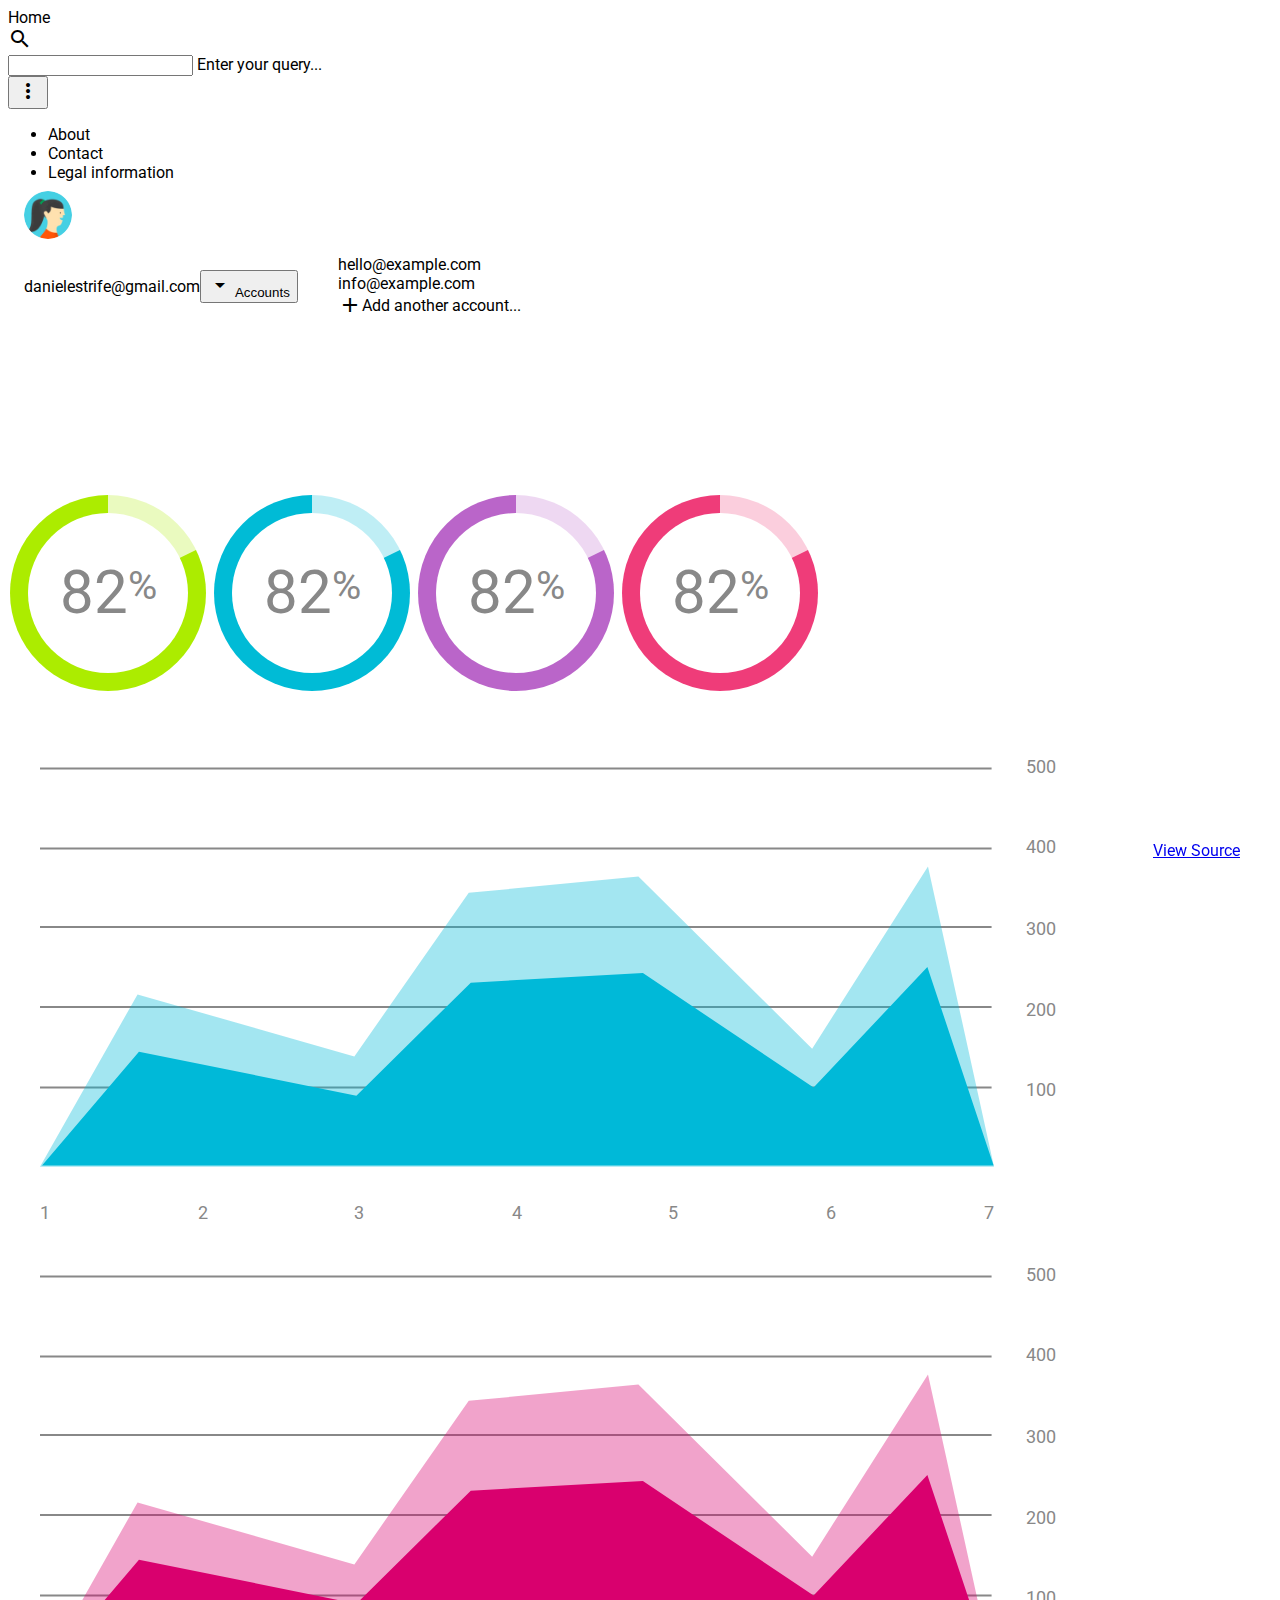
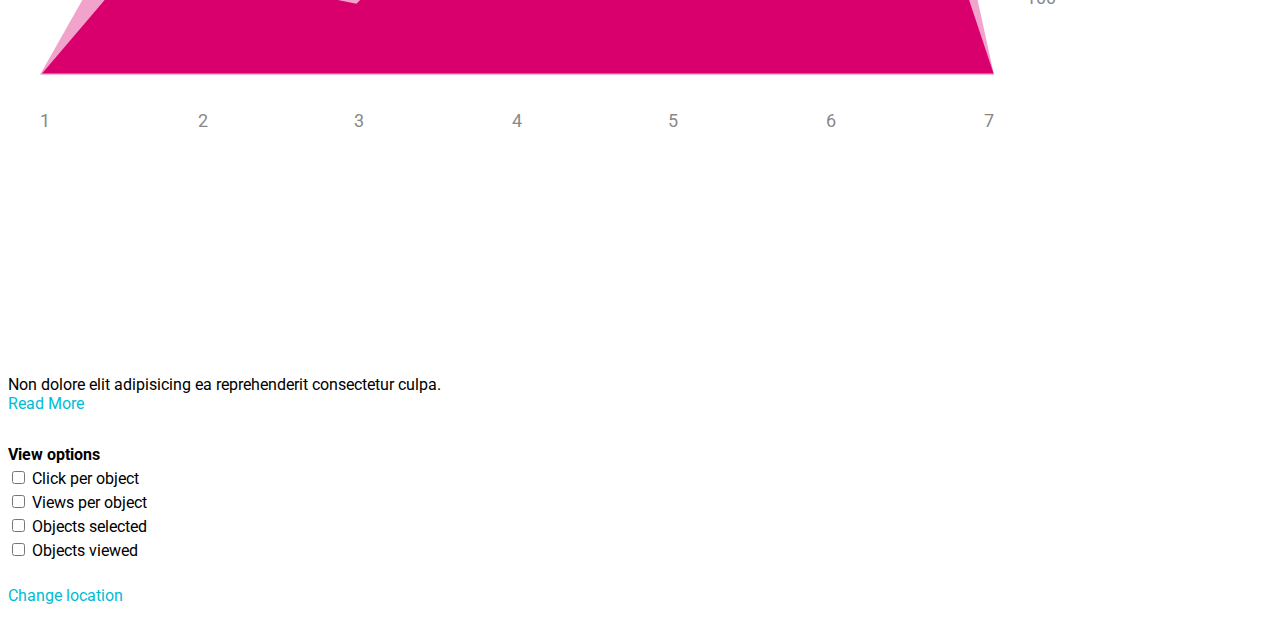
==== site_part/search.html @ 4241e6bc "Initial commit" ====
<!doctype html>
<!--
  Material Design Lite
  Copyright 2015 Google Inc. All rights reserved.

  Licensed under the Apache License, Version 2.0 (the "License");
  you may not use this file except in compliance with the License.
  You may obtain a copy of the License at

      https://www.apache.org/licenses/LICENSE-2.0

  Unless required by applicable law or agreed to in writing, software
  distributed under the License is distributed on an "AS IS" BASIS,
  WITHOUT WARRANTIES OR CONDITIONS OF ANY KIND, either express or implied.
  See the License for the specific language governing permissions and
  limitations under the License
-->
<html lang="en">
  <head>
    <meta charset="utf-8">
    <meta http-equiv="X-UA-Compatible" content="IE=edge">
    <meta name="description" content="A front-end template that helps you build fast, modern mobile web apps.">
    <meta name="viewport" content="width=device-width, initial-scale=1.0, minimum-scale=1.0">
    <title>SQL site material</title>

    <!-- Add to homescreen for Chrome on Android -->
    <meta name="mobile-web-app-capable" content="yes">
    <link rel="icon" sizes="192x192" href="../images/android-desktop.png">

    <!-- Add to homescreen for Safari on iOS -->
    <meta name="apple-mobile-web-app-capable" content="yes">
    <meta name="apple-mobile-web-app-status-bar-style" content="black">
    <meta name="apple-mobile-web-app-title" content="SQL site Lite">
    <link rel="apple-touch-icon-precomposed" href="../images/ios-desktop.png">

    <!-- Tile icon for Win8 (144x144 + tile color) -->
    <meta name="msapplication-TileImage" content="../images/touch/ms-touch-icon-144x144-precomposed.png">
    <meta name="msapplication-TileColor" content="#3372DF">

    <link rel="shortcut icon" href="../images/favicon.png">

    <!-- SEO: If your mobile URL is different from the desktop URL, add a canonical link to the desktop page https://developers.google.com/webmasters/smartphone-sites/feature-phones -->
    <!--
    <link rel="canonical" href="http://www.example.com/">
    -->

    <link rel="stylesheet" href="https://fonts.googleapis.com/css?family=Roboto:regular,bold,italic,thin,light,bolditalic,black,medium&amp;lang=en">
    <link rel="stylesheet" href="https://fonts.googleapis.com/icon?family=Material+Icons">
    <link rel="stylesheet" href="https://code.getmdl.io/1.3.0/material.cyan-light_blue.min.css">
    <link rel="stylesheet" href="../css/styles.css">
    <style>
    #view-source {
      position: fixed;
      display: block;
      right: 0;
      bottom: 0;
      margin-right: 40px;
      margin-bottom: 40px;
      z-index: 900;
    }
    </style>
  </head>
  <body>
    <div class="demo-layout mdl-layout mdl-js-layout mdl-layout--fixed-drawer mdl-layout--fixed-header">
      <header class="demo-header mdl-layout__header mdl-color--grey-100 mdl-color-text--grey-600">
        <div class="mdl-layout__header-row">
          <span class="mdl-layout-title">Home</span>
          <div class="mdl-layout-spacer"></div>
          <div class="mdl-textfield mdl-js-textfield mdl-textfield--expandable">
            <label class="mdl-button mdl-js-button mdl-button--icon" for="search">
              <i class="material-icons">search</i>
            </label>
            <div class="mdl-textfield__expandable-holder">
              <input class="mdl-textfield__input" type="text" id="search">
              <label class="mdl-textfield__label" for="search">Enter your query...</label>
            </div>
          </div>
          <button class="mdl-button mdl-js-button mdl-js-ripple-effect mdl-button--icon" id="hdrbtn">
            <i class="material-icons">more_vert</i>
          </button>
          <ul class="mdl-menu mdl-js-menu mdl-js-ripple-effect mdl-menu--bottom-right" for="hdrbtn">
            <li class="mdl-menu__item">About</li>
            <li class="mdl-menu__item">Contact</li>
            <li class="mdl-menu__item">Legal information</li>
          </ul>
        </div>
      </header>
      <div class="demo-drawer mdl-layout__drawer mdl-color--blue-grey-900 mdl-color-text--blue-grey-50">
        <header class="demo-drawer-header">
          <img src="../images/user.jpg" class="demo-avatar">
          <div class="demo-avatar-dropdown">
            <span>danielestrife@gmail.com</span>
            <div class="mdl-layout-spacer"></div>
            <button id="accbtn" class="mdl-button mdl-js-button mdl-js-ripple-effect mdl-button--icon">
              <i class="material-icons" role="presentation">arrow_drop_down</i>
              <span class="visuallyhidden">Accounts</span>
            </button>
            <ul class="mdl-menu mdl-menu--bottom-right mdl-js-menu mdl-js-ripple-effect" for="accbtn">
              <li class="mdl-menu__item">hello@example.com</li>
              <li class="mdl-menu__item">info@example.com</li>
              <li class="mdl-menu__item"><i class="material-icons">add</i>Add another account...</li>
            </ul>
          </div>
        </header>
        <nav class="demo-navigation mdl-navigation mdl-color--blue-grey-800">
          <a class="mdl-navigation__link" href=""><i class="mdl-color-text--blue-grey-400 material-icons" role="presentation">home</i>Home</a>
          <a class="mdl-navigation__link" href=""><i class="mdl-color-text--blue-grey-400 material-icons" role="presentation">inbox</i>Inbox</a>
          <a class="mdl-navigation__link" href=""><i class="mdl-color-text--blue-grey-400 material-icons" role="presentation">delete</i>Trash</a>
          <a class="mdl-navigation__link" href=""><i class="mdl-color-text--blue-grey-400 material-icons" role="presentation">flag</i>Updates</a>
          <a class="mdl-navigation__link" href=""><i class="mdl-color-text--blue-grey-400 material-icons" role="presentation">people</i>Social</a>
          <div class="mdl-layout-spacer"></div>
          <a class="mdl-navigation__link" href=""><i class="mdl-color-text--blue-grey-400 material-icons" role="presentation">help_outline</i><span class="visuallyhidden">Help</span></a>
        </nav>
      </div>
      <main class="mdl-layout__content mdl-color--grey-100">
        <div class="mdl-grid demo-content">
          <div class="demo-charts mdl-color--white mdl-shadow--2dp mdl-cell mdl-cell--12-col mdl-grid">
            <svg fill="currentColor" width="200px" height="200px" viewBox="0 0 1 1" class="demo-chart mdl-cell mdl-cell--4-col mdl-cell--3-col-desktop">
              <use xlink:href="#piechart" mask="url(#piemask)" />
              <text x="0.5" y="0.5" font-family="Roboto" font-size="0.3" fill="#888" text-anchor="middle" dy="0.1">82<tspan font-size="0.2" dy="-0.07">%</tspan></text>
            </svg>
            <svg fill="currentColor" width="200px" height="200px" viewBox="0 0 1 1" class="demo-chart mdl-cell mdl-cell--4-col mdl-cell--3-col-desktop">
              <use xlink:href="#piechart" mask="url(#piemask)" />
              <text x="0.5" y="0.5" font-family="Roboto" font-size="0.3" fill="#888" text-anchor="middle" dy="0.1">82<tspan dy="-0.07" font-size="0.2">%</tspan></text>
            </svg>
            <svg fill="currentColor" width="200px" height="200px" viewBox="0 0 1 1" class="demo-chart mdl-cell mdl-cell--4-col mdl-cell--3-col-desktop">
              <use xlink:href="#piechart" mask="url(#piemask)" />
              <text x="0.5" y="0.5" font-family="Roboto" font-size="0.3" fill="#888" text-anchor="middle" dy="0.1">82<tspan dy="-0.07" font-size="0.2">%</tspan></text>
            </svg>
            <svg fill="currentColor" width="200px" height="200px" viewBox="0 0 1 1" class="demo-chart mdl-cell mdl-cell--4-col mdl-cell--3-col-desktop">
              <use xlink:href="#piechart" mask="url(#piemask)" />
              <text x="0.5" y="0.5" font-family="Roboto" font-size="0.3" fill="#888" text-anchor="middle" dy="0.1">82<tspan dy="-0.07" font-size="0.2">%</tspan></text>
            </svg>
          </div>
          <div class="demo-graphs mdl-shadow--2dp mdl-color--white mdl-cell mdl-cell--8-col">
            <svg fill="currentColor" viewBox="0 0 500 250" class="demo-graph">
              <use xlink:href="#chart" />
            </svg>
            <svg fill="currentColor" viewBox="0 0 500 250" class="demo-graph">
              <use xlink:href="#chart" />
            </svg>
          </div>
          <div class="demo-cards mdl-cell mdl-cell--4-col mdl-cell--8-col-tablet mdl-grid mdl-grid--no-spacing">
            <div class="demo-updates mdl-card mdl-shadow--2dp mdl-cell mdl-cell--4-col mdl-cell--4-col-tablet mdl-cell--12-col-desktop">
              <div class="mdl-card__title mdl-card--expand mdl-color--teal-300">
                <h2 class="mdl-card__title-text">Updates</h2>
              </div>
              <div class="mdl-card__supporting-text mdl-color-text--grey-600">
                Non dolore elit adipisicing ea reprehenderit consectetur culpa.
              </div>
              <div class="mdl-card__actions mdl-card--border">
                <a href="#" class="mdl-button mdl-js-button mdl-js-ripple-effect">Read More</a>
              </div>
            </div>
            <div class="demo-separator mdl-cell--1-col"></div>
            <div class="demo-options mdl-card mdl-color--deep-purple-500 mdl-shadow--2dp mdl-cell mdl-cell--4-col mdl-cell--3-col-tablet mdl-cell--12-col-desktop">
              <div class="mdl-card__supporting-text mdl-color-text--blue-grey-50">
                <h3>View options</h3>
                <ul>
                  <li>
                    <label for="chkbox1" class="mdl-checkbox mdl-js-checkbox mdl-js-ripple-effect">
                      <input type="checkbox" id="chkbox1" class="mdl-checkbox__input">
                      <span class="mdl-checkbox__label">Click per object</span>
                    </label>
                  </li>
                  <li>
                    <label for="chkbox2" class="mdl-checkbox mdl-js-checkbox mdl-js-ripple-effect">
                      <input type="checkbox" id="chkbox2" class="mdl-checkbox__input">
                      <span class="mdl-checkbox__label">Views per object</span>
                    </label>
                  </li>
                  <li>
                    <label for="chkbox3" class="mdl-checkbox mdl-js-checkbox mdl-js-ripple-effect">
                      <input type="checkbox" id="chkbox3" class="mdl-checkbox__input">
                      <span class="mdl-checkbox__label">Objects selected</span>
                    </label>
                  </li>
                  <li>
                    <label for="chkbox4" class="mdl-checkbox mdl-js-checkbox mdl-js-ripple-effect">
                      <input type="checkbox" id="chkbox4" class="mdl-checkbox__input">
                      <span class="mdl-checkbox__label">Objects viewed</span>
                    </label>
                  </li>
                </ul>
              </div>
              <div class="mdl-card__actions mdl-card--border">
                <a href="#" class="mdl-button mdl-js-button mdl-js-ripple-effect mdl-color-text--blue-grey-50">Change location</a>
                <div class="mdl-layout-spacer"></div>
                <i class="material-icons">location_on</i>
              </div>
            </div>
          </div>
        </div>
      </main>
    </div>
      <svg xmlns="http://www.w3.org/2000/svg" xmlns:xlink="http://www.w3.org/1999/xlink" version="1.1" style="position: fixed; left: -1000px; height: -1000px;">
        <defs>
          <mask id="piemask" maskContentUnits="objectBoundingBox">
            <circle cx=0.5 cy=0.5 r=0.49 fill="white" />
            <circle cx=0.5 cy=0.5 r=0.40 fill="black" />
          </mask>
          <g id="piechart">
            <circle cx=0.5 cy=0.5 r=0.5 />
            <path d="M 0.5 0.5 0.5 0 A 0.5 0.5 0 0 1 0.95 0.28 z" stroke="none" fill="rgba(255, 255, 255, 0.75)" />
          </g>
        </defs>
      </svg>
      <svg version="1.1" xmlns="http://www.w3.org/2000/svg" xmlns:xlink="http://www.w3.org/1999/xlink" viewBox="0 0 500 250" style="position: fixed; left: -1000px; height: -1000px;">
        <defs>
          <g id="chart">
            <g id="Gridlines">
              <line fill="#888888" stroke="#888888" stroke-miterlimit="10" x1="0" y1="27.3" x2="468.3" y2="27.3" />
              <line fill="#888888" stroke="#888888" stroke-miterlimit="10" x1="0" y1="66.7" x2="468.3" y2="66.7" />
              <line fill="#888888" stroke="#888888" stroke-miterlimit="10" x1="0" y1="105.3" x2="468.3" y2="105.3" />
              <line fill="#888888" stroke="#888888" stroke-miterlimit="10" x1="0" y1="144.7" x2="468.3" y2="144.7" />
              <line fill="#888888" stroke="#888888" stroke-miterlimit="10" x1="0" y1="184.3" x2="468.3" y2="184.3" />
            </g>
            <g id="Numbers">
              <text transform="matrix(1 0 0 1 485 29.3333)" fill="#888888" font-family="'Roboto'" font-size="9">500</text>
              <text transform="matrix(1 0 0 1 485 69)" fill="#888888" font-family="'Roboto'" font-size="9">400</text>
              <text transform="matrix(1 0 0 1 485 109.3333)" fill="#888888" font-family="'Roboto'" font-size="9">300</text>
              <text transform="matrix(1 0 0 1 485 149)" fill="#888888" font-family="'Roboto'" font-size="9">200</text>
              <text transform="matrix(1 0 0 1 485 188.3333)" fill="#888888" font-family="'Roboto'" font-size="9">100</text>
              <text transform="matrix(1 0 0 1 0 249.0003)" fill="#888888" font-family="'Roboto'" font-size="9">1</text>
              <text transform="matrix(1 0 0 1 78 249.0003)" fill="#888888" font-family="'Roboto'" font-size="9">2</text>
              <text transform="matrix(1 0 0 1 154.6667 249.0003)" fill="#888888" font-family="'Roboto'" font-size="9">3</text>
              <text transform="matrix(1 0 0 1 232.1667 249.0003)" fill="#888888" font-family="'Roboto'" font-size="9">4</text>
              <text transform="matrix(1 0 0 1 309 249.0003)" fill="#888888" font-family="'Roboto'" font-size="9">5</text>
              <text transform="matrix(1 0 0 1 386.6667 249.0003)" fill="#888888" font-family="'Roboto'" font-size="9">6</text>
              <text transform="matrix(1 0 0 1 464.3333 249.0003)" fill="#888888" font-family="'Roboto'" font-size="9">7</text>
            </g>
            <g id="Layer_5">
              <polygon opacity="0.36" stroke-miterlimit="10" points="0,223.3 48,138.5 154.7,169 211,88.5
              294.5,80.5 380,165.2 437,75.5 469.5,223.3 	"/>
            </g>
            <g id="Layer_4">
              <polygon stroke-miterlimit="10" points="469.3,222.7 1,222.7 48.7,166.7 155.7,188.3 212,132.7
              296.7,128 380.7,184.3 436.7,125 	"/>
            </g>
          </g>
        </defs>
      </svg>
      <a href="https://github.com/google/material-design-lite/blob/mdl-1.x/templates/dashboard/" target="_blank" id="view-source" class="mdl-button mdl-js-button mdl-button--raised mdl-js-ripple-effect mdl-button--colored mdl-color-text--white">View Source</a>
    <script src="https://code.getmdl.io/1.3.0/material.min.js"></script>
  </body>
</html>
---- css/styles.css ----
/**
 * Copyright 2015 Google Inc. All Rights Reserved.
 *
 * Licensed under the Apache License, Version 2.0 (the "License");
 * you may not use this file except in compliance with the License.
 * You may obtain a copy of the License at
 *
 *      http://www.apache.org/licenses/LICENSE-2.0
 *
 * Unless required by applicable law or agreed to in writing, software
 * distributed under the License is distributed on an "AS IS" BASIS,
 * WITHOUT WARRANTIES OR CONDITIONS OF ANY KIND, either express or implied.
 * See the License for the specific language governing permissions and
 * limitations under the License.
 */

html, body {
  font-family: 'Roboto', 'Helvetica', sans-serif;
}
.demo-avatar {
  width: 48px;
  height: 48px;
  border-radius: 24px;
}
.demo-layout .mdl-layout__header .mdl-layout__drawer-button {
  color: rgba(0, 0, 0, 0.54);
}
.mdl-layout__drawer .avatar {
  margin-bottom: 16px;
}
.demo-drawer {
  border: none;
}
/* iOS Safari specific workaround */
.demo-drawer .mdl-menu__container {
  z-index: -1;
}
.demo-drawer .demo-navigation {
  z-index: -2;
}
/* END iOS Safari specific workaround */
.demo-drawer .mdl-menu .mdl-menu__item {
  display: -webkit-flex;
  display: -ms-flexbox;
  display: flex;
  -webkit-align-items: center;
      -ms-flex-align: center;
          align-items: center;
}
.demo-drawer-header {
  box-sizing: border-box;
  display: -webkit-flex;
  display: -ms-flexbox;
  display: flex;
  -webkit-flex-direction: column;
      -ms-flex-direction: column;
          flex-direction: column;
  -webkit-justify-content: flex-end;
      -ms-flex-pack: end;
          justify-content: flex-end;
  padding: 16px;
  height: 151px;
}
.demo-avatar-dropdown {
  display: -webkit-flex;
  display: -ms-flexbox;
  display: flex;
  position: relative;
  -webkit-flex-direction: row;
      -ms-flex-direction: row;
          flex-direction: row;
  -webkit-align-items: center;
      -ms-flex-align: center;
          align-items: center;
  width: 100%;
}

.demo-navigation {
  -webkit-flex-grow: 1;
      -ms-flex-positive: 1;
          flex-grow: 1;
}
.demo-layout .demo-navigation .mdl-navigation__link {
  display: -webkit-flex !important;
  display: -ms-flexbox !important;
  display: flex !important;
  -webkit-flex-direction: row;
      -ms-flex-direction: row;
          flex-direction: row;
  -webkit-align-items: center;
      -ms-flex-align: center;
          align-items: center;
  color: rgba(255, 255, 255, 0.56);
  font-weight: 500;
}
.demo-layout .demo-navigation .mdl-navigation__link:hover {
  background-color: #00BCD4;
  color: #37474F;
}
.demo-navigation .mdl-navigation__link .material-icons {
  font-size: 24px;
  color: rgba(255, 255, 255, 0.56);
  margin-right: 32px;
}

.demo-content {
  max-width: 1080px;
}

.demo-charts {
  -webkit-align-items: center;
      -ms-flex-align: center;
          align-items: center;
}
.demo-chart:nth-child(1) {
  color: #ACEC00;
}
.demo-chart:nth-child(2) {
  color: #00BBD6;
}
.demo-chart:nth-child(3) {
  color: #BA65C9;
}
.demo-chart:nth-child(4) {
  color: #EF3C79;
}
.demo-graphs {
  padding: 16px 32px;
  display: -webkit-flex;
  display: -ms-flexbox;
  display: flex;
  -webkit-flex-direction: column;
      -ms-flex-direction: column;
          flex-direction: column;
  -webkit-align-items: stretch;
      -ms-flex-align: stretch;
          align-items: stretch;
}
/* TODO: Find a proper solution to have the graphs
 * not float around outside their container in IE10/11.
 * Using a browserhacks.com solution for now.
 */
_:-ms-input-placeholder, :root .demo-graphs {
  min-height: 664px;
}
_:-ms-input-placeholder, :root .demo-graph {
  max-height: 300px;
}
/* TODO end */
.demo-graph:nth-child(1) {
  color: #00b9d8;
}
.demo-graph:nth-child(2) {
  color: #d9006e;
}

.demo-cards {
  -webkit-align-items: flex-start;
      -ms-flex-align: start;
          align-items: flex-start;
  -webkit-align-content: flex-start;
      -ms-flex-line-pack: start;
          align-content: flex-start;
}
.demo-cards .demo-separator {
  height: 32px;
}
.demo-cards .mdl-card__title.mdl-card__title {
  color: white;
  font-size: 24px;
  font-weight: 400;
}
.demo-cards ul {
  padding: 0;
}
.demo-cards h3 {
  font-size: 1em;
}
.demo-updates .mdl-card__title {
  min-height: 200px;
  background-image: url('images/dog.png');
  background-position: 90% 100%;
  background-repeat: no-repeat;
}
.demo-cards .mdl-card__actions a {
  color: #00BCD4;
  text-decoration: none;
}

.demo-options h3 {
  margin: 0;
}
.demo-options .mdl-checkbox__box-outline {
  border-color: rgba(255, 255, 255, 0.89);
}
.demo-options ul {
  margin: 0;
  list-style-type: none;
}
.demo-options li {
  margin: 4px 0;
}
.demo-options .material-icons {
  color: rgba(255, 255, 255, 0.89);
}
.demo-options .mdl-card__actions {
  height: 64px;
  display: -webkit-flex;
  display: -ms-flexbox;
  display: flex;
  box-sizing: border-box;
  -webkit-align-items: center;
      -ms-flex-align: center;
          align-items: center;
}
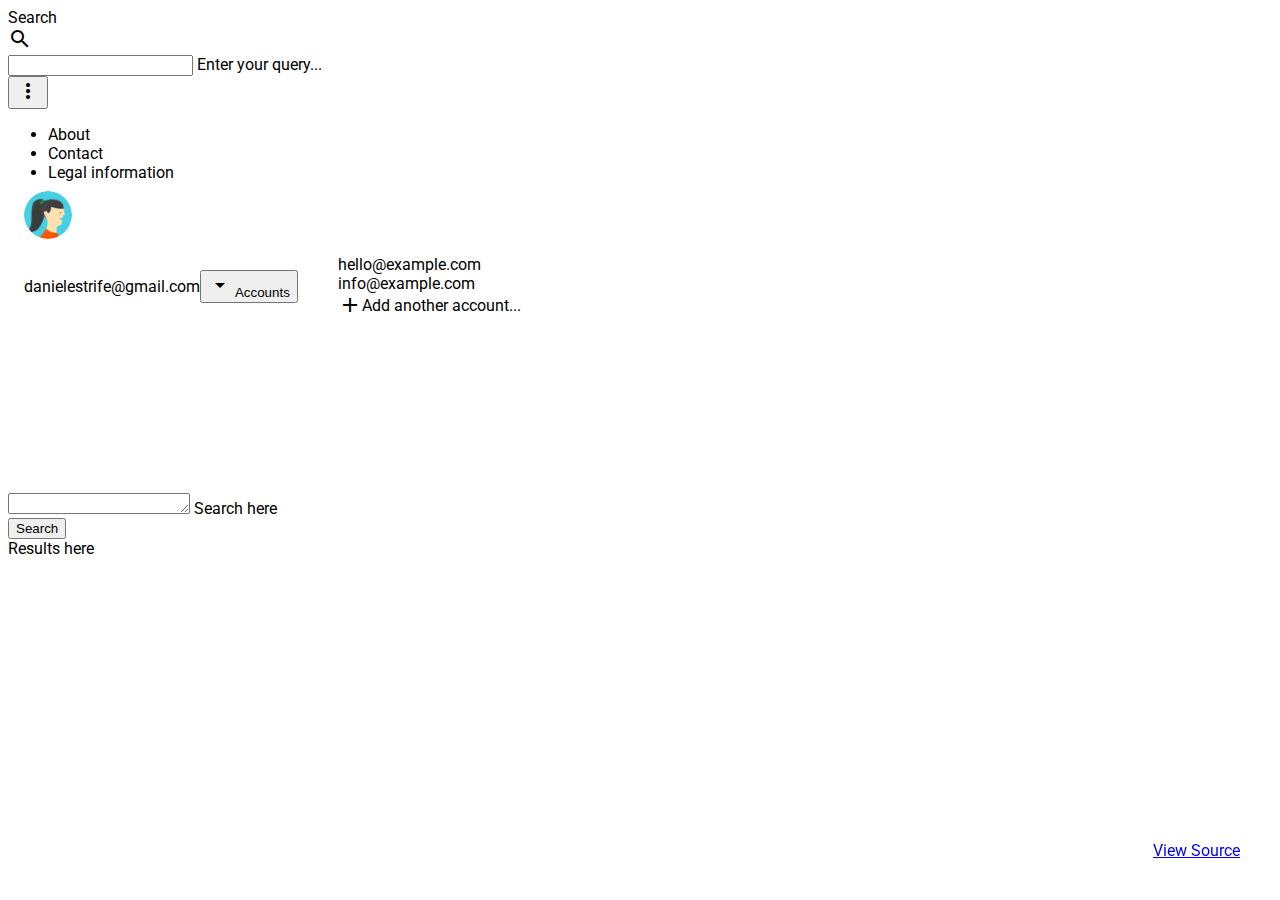
==== commit e2eb1de2: "Styling" ====
--- a/site_part/search.html
+++ b/site_part/search.html
@@ -64,7 +64,7 @@
     <div class="demo-layout mdl-layout mdl-js-layout mdl-layout--fixed-drawer mdl-layout--fixed-header">
       <header class="demo-header mdl-layout__header mdl-color--grey-100 mdl-color-text--grey-600">
         <div class="mdl-layout__header-row">
-          <span class="mdl-layout-title">Home</span>
+          <span class="mdl-layout-title">Search</span>
           <div class="mdl-layout-spacer"></div>
           <div class="mdl-textfield mdl-js-textfield mdl-textfield--expandable">
             <label class="mdl-button mdl-js-button mdl-button--icon" for="search">
@@ -103,8 +103,8 @@
           </div>
         </header>
         <nav class="demo-navigation mdl-navigation mdl-color--blue-grey-800">
-          <a class="mdl-navigation__link" href=""><i class="mdl-color-text--blue-grey-400 material-icons" role="presentation">home</i>Home</a>
-          <a class="mdl-navigation__link" href=""><i class="mdl-color-text--blue-grey-400 material-icons" role="presentation">inbox</i>Inbox</a>
+          <a class="mdl-navigation__link" href="../index.html"><i class="mdl-color-text--blue-grey-400 material-icons" role="presentation">home</i>Home</a>
+          <a class="mdl-navigation__link" href="search.html"><i class="mdl-color-text--blue-grey-400 material-icons" role="presentation">inbox</i>Inbox</a>
           <a class="mdl-navigation__link" href=""><i class="mdl-color-text--blue-grey-400 material-icons" role="presentation">delete</i>Trash</a>
           <a class="mdl-navigation__link" href=""><i class="mdl-color-text--blue-grey-400 material-icons" role="presentation">flag</i>Updates</a>
           <a class="mdl-navigation__link" href=""><i class="mdl-color-text--blue-grey-400 material-icons" role="presentation">people</i>Social</a>
@@ -112,87 +112,34 @@
           <a class="mdl-navigation__link" href=""><i class="mdl-color-text--blue-grey-400 material-icons" role="presentation">help_outline</i><span class="visuallyhidden">Help</span></a>
         </nav>
       </div>
-      <main class="mdl-layout__content mdl-color--grey-100">
+      <main class="mdl-layout__content mdl-color--white-100">
         <div class="mdl-grid demo-content">
-          <div class="demo-charts mdl-color--white mdl-shadow--2dp mdl-cell mdl-cell--12-col mdl-grid">
-            <svg fill="currentColor" width="200px" height="200px" viewBox="0 0 1 1" class="demo-chart mdl-cell mdl-cell--4-col mdl-cell--3-col-desktop">
-              <use xlink:href="#piechart" mask="url(#piemask)" />
-              <text x="0.5" y="0.5" font-family="Roboto" font-size="0.3" fill="#888" text-anchor="middle" dy="0.1">82<tspan font-size="0.2" dy="-0.07">%</tspan></text>
-            </svg>
-            <svg fill="currentColor" width="200px" height="200px" viewBox="0 0 1 1" class="demo-chart mdl-cell mdl-cell--4-col mdl-cell--3-col-desktop">
-              <use xlink:href="#piechart" mask="url(#piemask)" />
-              <text x="0.5" y="0.5" font-family="Roboto" font-size="0.3" fill="#888" text-anchor="middle" dy="0.1">82<tspan dy="-0.07" font-size="0.2">%</tspan></text>
-            </svg>
-            <svg fill="currentColor" width="200px" height="200px" viewBox="0 0 1 1" class="demo-chart mdl-cell mdl-cell--4-col mdl-cell--3-col-desktop">
-              <use xlink:href="#piechart" mask="url(#piemask)" />
-              <text x="0.5" y="0.5" font-family="Roboto" font-size="0.3" fill="#888" text-anchor="middle" dy="0.1">82<tspan dy="-0.07" font-size="0.2">%</tspan></text>
-            </svg>
-            <svg fill="currentColor" width="200px" height="200px" viewBox="0 0 1 1" class="demo-chart mdl-cell mdl-cell--4-col mdl-cell--3-col-desktop">
-              <use xlink:href="#piechart" mask="url(#piemask)" />
-              <text x="0.5" y="0.5" font-family="Roboto" font-size="0.3" fill="#888" text-anchor="middle" dy="0.1">82<tspan dy="-0.07" font-size="0.2">%</tspan></text>
-            </svg>
+          <div>
+            <!-- Floating Multiline Textfield -->
+            <form action="#">
+              <div class="mdl-textfield mdl-js-textfield">
+                <textarea class="mdl-textfield__input" type="text" rows= "1" id="sample5" ></textarea>
+                <label class="mdl-textfield__label" for="sample5">Search here</label>
+              </div>
+            </form>
           </div>
-          <div class="demo-graphs mdl-shadow--2dp mdl-color--white mdl-cell mdl-cell--8-col">
-            <svg fill="currentColor" viewBox="0 0 500 250" class="demo-graph">
-              <use xlink:href="#chart" />
-            </svg>
-            <svg fill="currentColor" viewBox="0 0 500 250" class="demo-graph">
-              <use xlink:href="#chart" />
-            </svg>
-          </div>
-          <div class="demo-cards mdl-cell mdl-cell--4-col mdl-cell--8-col-tablet mdl-grid mdl-grid--no-spacing">
-            <div class="demo-updates mdl-card mdl-shadow--2dp mdl-cell mdl-cell--4-col mdl-cell--4-col-tablet mdl-cell--12-col-desktop">
-              <div class="mdl-card__title mdl-card--expand mdl-color--teal-300">
-                <h2 class="mdl-card__title-text">Updates</h2>
-              </div>
-              <div class="mdl-card__supporting-text mdl-color-text--grey-600">
-                Non dolore elit adipisicing ea reprehenderit consectetur culpa.
-              </div>
-              <div class="mdl-card__actions mdl-card--border">
-                <a href="#" class="mdl-button mdl-js-button mdl-js-ripple-effect">Read More</a>
-              </div>
-            </div>
-            <div class="demo-separator mdl-cell--1-col"></div>
-            <div class="demo-options mdl-card mdl-color--deep-purple-500 mdl-shadow--2dp mdl-cell mdl-cell--4-col mdl-cell--3-col-tablet mdl-cell--12-col-desktop">
-              <div class="mdl-card__supporting-text mdl-color-text--blue-grey-50">
-                <h3>View options</h3>
-                <ul>
-                  <li>
-                    <label for="chkbox1" class="mdl-checkbox mdl-js-checkbox mdl-js-ripple-effect">
-                      <input type="checkbox" id="chkbox1" class="mdl-checkbox__input">
-                      <span class="mdl-checkbox__label">Click per object</span>
-                    </label>
-                  </li>
-                  <li>
-                    <label for="chkbox2" class="mdl-checkbox mdl-js-checkbox mdl-js-ripple-effect">
-                      <input type="checkbox" id="chkbox2" class="mdl-checkbox__input">
-                      <span class="mdl-checkbox__label">Views per object</span>
-                    </label>
-                  </li>
-                  <li>
-                    <label for="chkbox3" class="mdl-checkbox mdl-js-checkbox mdl-js-ripple-effect">
-                      <input type="checkbox" id="chkbox3" class="mdl-checkbox__input">
-                      <span class="mdl-checkbox__label">Objects selected</span>
-                    </label>
-                  </li>
-                  <li>
-                    <label for="chkbox4" class="mdl-checkbox mdl-js-checkbox mdl-js-ripple-effect">
-                      <input type="checkbox" id="chkbox4" class="mdl-checkbox__input">
-                      <span class="mdl-checkbox__label">Objects viewed</span>
-                    </label>
-                  </li>
-                </ul>
-              </div>
-              <div class="mdl-card__actions mdl-card--border">
-                <a href="#" class="mdl-button mdl-js-button mdl-js-ripple-effect mdl-color-text--blue-grey-50">Change location</a>
-                <div class="mdl-layout-spacer"></div>
-                <i class="material-icons">location_on</i>
-              </div>
+          <!-- Colored raised button -->
+          <button class="mdl-button mdl-js-button mdl-button--ripple-effect mdl-button--colored">
+          Search
+        </button>
+        </div>
+        <div class="mdl-textfield mdl-js-textfield">
+          <div class="mdl-grid">
+            <div class="demo-cards">
+
+              Results here
+
             </div>
           </div>
         </div>
+        </div>
       </main>
-    </div>
+
       <svg xmlns="http://www.w3.org/2000/svg" xmlns:xlink="http://www.w3.org/1999/xlink" version="1.1" style="position: fixed; left: -1000px; height: -1000px;">
         <defs>
           <mask id="piemask" maskContentUnits="objectBoundingBox">
--- a/css/styles.css
+++ b/css/styles.css
@@ -99,7 +99,7 @@
 }
 .demo-navigation .mdl-navigation__link .material-icons {
   font-size: 24px;
-  color: rgba(255, 255, 255, 0.56);
+  color: rgba(255, 255, 255, 256);
   margin-right: 32px;
 }
 
